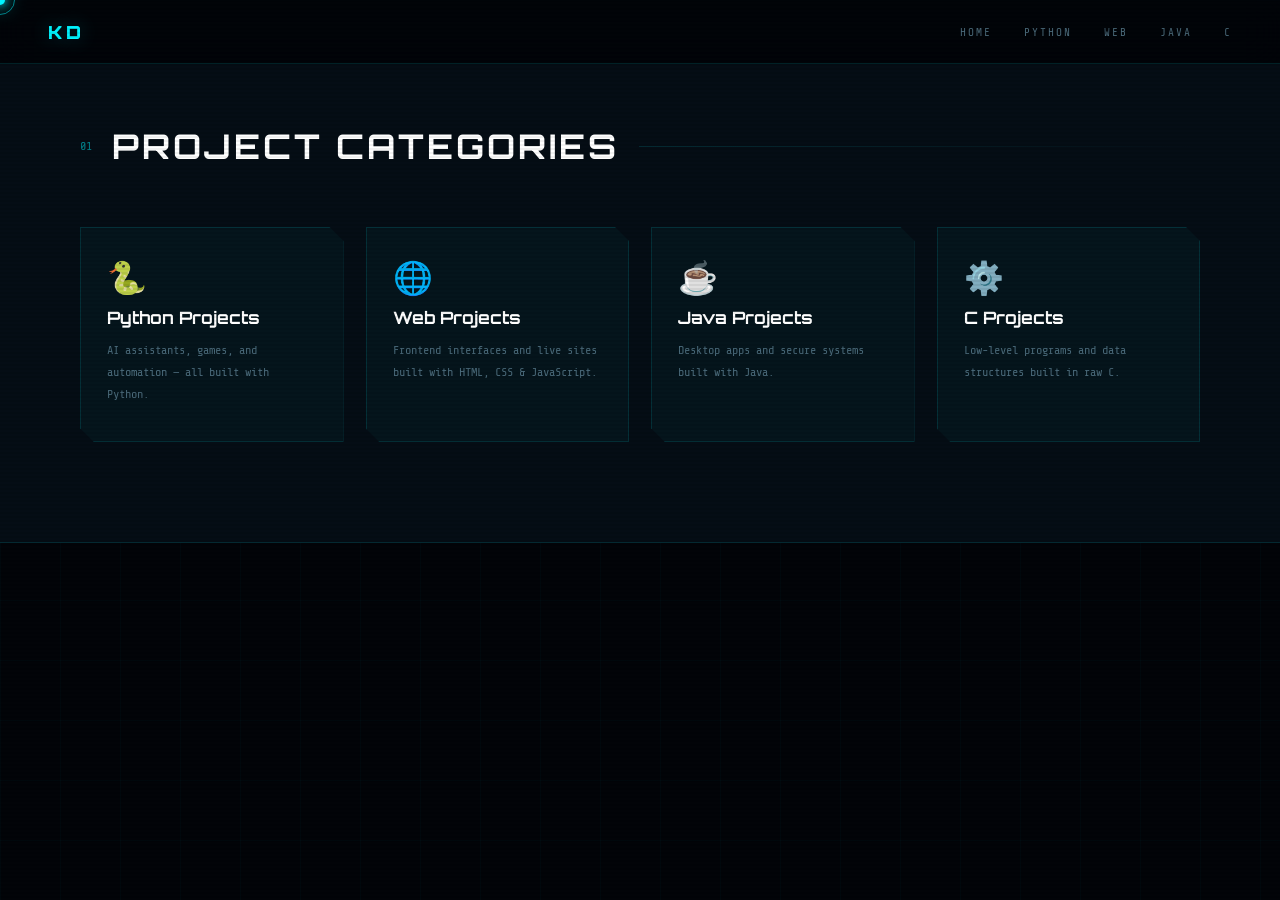
==== projects/index.html @ 9c4dc27d "Initial commit" ====
<!DOCTYPE html>
<html lang="en">
<head>
<meta charset="UTF-8">
<meta name="viewport" content="width=device-width, initial-scale=1.0">
<title>Kushal Dhoot | Project Categories</title>
<link href="https://fonts.googleapis.com/css2?family=Share+Tech+Mono&family=Orbitron:wght@400;700;900&family=Rajdhani:wght@300;400;600;700&display=swap" rel="stylesheet">
<link rel="stylesheet" href="../style.css">
</head>
<body>
<div class="cursor" id="cursor"></div>
<div class="cursor-ring" id="cr"></div>
<nav>
  <div class="nav-logo">KD</div>
  <ul class="nav-links">
    <li><a href="../index.html">Home</a></li>
    <li><a href="python.html">Python</a></li>
    <li><a href="web.html">Web</a></li>
    <li><a href="java.html">Java</a></li>
    <li><a href="c.html">C</a></li>
  </ul>
  <button class="nav-hamburger" id="nav-hamburger" aria-label="Open menu">
    <span></span><span></span><span></span>
  </button>
</nav>
<div class="mobile-menu" id="mobile-menu">
  <a href="../index.html">Home</a>
  <a href="python.html">Python</a>
  <a href="web.html">Web</a>
  <a href="java.html">Java</a>
  <a href="c.html">C</a>
</div>
<section id="project-categories">
  <div class="sec-header reveal">
    <span class="sec-num">01</span>
    <h2 class="sec-title">Project Categories</h2>
    <div class="sec-line"></div>
  </div>
  <div class="category-grid reveal">
    <a href="python.html" class="category-card">
      <span class="category-icon">🐍</span>
      <h3>Python Projects</h3>
      <p>AI assistants, games, and automation — all built with Python.</p>
    </a>
    <a href="web.html" class="category-card">
      <span class="category-icon">🌐</span>
      <h3>Web Projects</h3>
      <p>Frontend interfaces and live sites built with HTML, CSS & JavaScript.</p>
    </a>
    <a href="java.html" class="category-card">
      <span class="category-icon">☕</span>
      <h3>Java Projects</h3>
      <p>Desktop apps and secure systems built with Java.</p>
    </a>
    <a href="c.html" class="category-card">
      <span class="category-icon">⚙️</span>
      <h3>C Projects</h3>
      <p>Low-level programs and data structures built in raw C.</p>
    </a>
  </div>
</section>
<script src="script-categories.js"></script>
</body>
</html>
---- style.css ----
:root {
  --bg: #020408;
  --bg2: #050d15;
  --cyan: #00f5ff;
  --purple: #7b2fff;
  --pink: #ff2d78;
  --yellow: #ffe600;
  --green: #00ff88;
  --text: #c8e8f0;
  --dim: #4a6a7a;
  --card: rgba(0,245,255,0.03);
  --border: rgba(0,245,255,0.12);
  --glow: 0 0 20px rgba(0,245,255,0.3);
}
*,*::before,*::after{margin:0;padding:0;box-sizing:border-box}
html{scroll-behavior:smooth}
body{background:var(--bg);color:var(--text);font-family:'Rajdhani',sans-serif;overflow-x:hidden;cursor:none}
.cursor{width:10px;height:10px;background:var(--cyan);border-radius:50%;position:fixed;pointer-events:none;z-index:9999;transform:translate(-50%,-50%);box-shadow:0 0 10px var(--cyan),0 0 20px var(--cyan);transition:width .2s,height .2s}
.cursor-ring{width:30px;height:30px;border:1px solid rgba(0,245,255,0.5);border-radius:50%;position:fixed;pointer-events:none;z-index:9998;transform:translate(-50%,-50%);transition:width .2s,height .2s}
body::before{content:'';position:fixed;inset:0;background:repeating-linear-gradient(0deg,transparent,transparent 2px,rgba(0,0,0,0.06) 2px,rgba(0,0,0,0.06) 4px);pointer-events:none;z-index:1000}
body::after{content:'';position:fixed;inset:0;background-image:linear-gradient(rgba(0,245,255,0.025) 1px,transparent 1px),linear-gradient(90deg,rgba(0,245,255,0.025) 1px,transparent 1px);background-size:60px 60px;pointer-events:none;z-index:0}

/* NAV */
nav{position:fixed;top:0;left:0;right:0;z-index:500;background:rgba(2,4,8,0.92);backdrop-filter:blur(20px);border-bottom:1px solid var(--border);padding:0 48px;height:64px;display:flex;align-items:center;justify-content:space-between}
.nav-logo{font-family:'Orbitron',monospace;font-weight:900;font-size:18px;color:var(--cyan);text-shadow:var(--glow);letter-spacing:4px}
.nav-links{display:flex;gap:32px;list-style:none}
.nav-links a{font-family:'Share Tech Mono',monospace;font-size:11px;color:var(--dim);text-decoration:none;letter-spacing:2px;text-transform:uppercase;transition:color .3s;position:relative}
.nav-links a::after{content:'';position:absolute;bottom:-4px;left:0;width:0;height:1px;background:var(--cyan);transition:width .3s;box-shadow:var(--glow)}
.nav-links a:hover{color:var(--cyan)}
.nav-links a:hover::after{width:100%}

/* HAMBURGER */
.nav-hamburger{display:none;flex-direction:column;gap:5px;cursor:pointer;padding:8px;background:none;border:none;z-index:600}
.nav-hamburger span{display:block;width:22px;height:2px;background:var(--cyan);transition:transform .3s,opacity .3s}
.nav-hamburger.open span:nth-child(1){transform:translateY(7px) rotate(45deg)}
.nav-hamburger.open span:nth-child(2){opacity:0}
.nav-hamburger.open span:nth-child(3){transform:translateY(-7px) rotate(-45deg)}

/* MOBILE MENU OVERLAY */
.mobile-menu{display:none;position:fixed;inset:0;top:64px;background:rgba(2,4,8,0.97);backdrop-filter:blur(20px);z-index:490;flex-direction:column;align-items:center;justify-content:center;gap:32px}
.mobile-menu.open{display:flex}
.mobile-menu a{font-family:'Share Tech Mono',monospace;font-size:14px;color:var(--dim);text-decoration:none;letter-spacing:4px;text-transform:uppercase;transition:color .3s}
.mobile-menu a:hover{color:var(--cyan)}

/* HERO */
#hero{position:relative;min-height:100vh;display:flex;align-items:center;padding:0 80px;overflow:hidden}
.hero-orb{position:absolute;right:-80px;top:50%;transform:translateY(-50%);width:650px;height:650px;border-radius:50%;background:radial-gradient(circle,rgba(123,47,255,0.1) 0%,transparent 70%);pointer-events:none}
.hero-orb2{position:absolute;left:35%;top:15%;width:350px;height:350px;border-radius:50%;background:radial-gradient(circle,rgba(0,245,255,0.06) 0%,transparent 70%);pointer-events:none;animation:orb 5s ease-in-out infinite}
@keyframes orb{0%,100%{transform:scale(1);opacity:.5}50%{transform:scale(1.15);opacity:1}}
.hero-content{position:relative;z-index:2;max-width:680px}
.hero-tag{font-family:'Share Tech Mono',monospace;font-size:11px;color:var(--cyan);letter-spacing:4px;text-transform:uppercase;margin-bottom:24px;opacity:0;animation:fadeUp .8s .2s forwards}
.hero-tag span{color:var(--purple)}
.hero-name{font-family:'Orbitron',monospace;font-weight:900;font-size:clamp(44px,6.5vw,84px);line-height:1;color:#fff;margin-bottom:8px;opacity:0;animation:fadeUp .8s .4s forwards;position:relative}
.hero-name .accent{color:var(--cyan);text-shadow:var(--glow)}
.hero-name::before,.hero-name::after{content:attr(data-text);position:absolute;top:0;left:0;width:100%;font-family:'Orbitron',monospace;font-weight:900;font-size:clamp(44px,6.5vw,84px)}
.hero-name::before{color:var(--cyan);animation:g1 4s infinite;clip-path:polygon(0 0,100% 0,100% 38%,0 38%)}
.hero-name::after{color:var(--pink);animation:g2 4s infinite;clip-path:polygon(0 62%,100% 62%,100% 100%,0 100%)}
@keyframes g1{0%,88%,100%{transform:translate(0)}90%{transform:translate(-3px,1px)}93%{transform:translate(2px,-1px)}}
@keyframes g2{0%,88%,100%{transform:translate(0)}90%{transform:translate(3px,-1px)}93%{transform:translate(-2px,1px)}}
.typewriter-wrap{font-family:'Share Tech Mono',monospace;font-size:clamp(13px,1.8vw,20px);margin:22px 0 32px;min-height:28px;opacity:0;animation:fadeUp .8s .6s forwards}
.typewriter-wrap .prefix{color:var(--dim)}
#typewriter{color:var(--green)}
.blink{animation:blink 1s infinite}
@keyframes blink{0%,100%{opacity:1}50%{opacity:0}}
.hero-desc{font-size:17px;color:var(--text);line-height:1.85;margin-bottom:40px;max-width:500px;opacity:0;animation:fadeUp .8s .8s forwards;font-weight:300}
.hero-btns{display:flex;gap:16px;flex-wrap:wrap;opacity:0;animation:fadeUp .8s 1s forwards}
.btn-primary{padding:14px 34px;background:transparent;border:1px solid var(--cyan);color:var(--cyan);font-family:'Orbitron',monospace;font-size:11px;letter-spacing:3px;text-decoration:none;text-transform:uppercase;position:relative;overflow:hidden;transition:color .3s,box-shadow .3s;clip-path:polygon(8px 0,100% 0,calc(100% - 8px) 100%,0 100%)}
.btn-primary::before{content:'';position:absolute;inset:0;background:var(--cyan);transform:translateX(-100%);transition:transform .3s;z-index:-1}
.btn-primary:hover{color:var(--bg);box-shadow:var(--glow)}
.btn-primary:hover::before{transform:translateX(0)}
.btn-sec{padding:14px 34px;background:transparent;border:1px solid var(--purple);color:var(--purple);font-family:'Orbitron',monospace;font-size:11px;letter-spacing:3px;text-decoration:none;text-transform:uppercase;clip-path:polygon(8px 0,100% 0,calc(100% - 8px) 100%,0 100%);transition:background .3s,color .3s,box-shadow .3s}
.btn-sec:hover{background:var(--purple);color:#fff;box-shadow:0 0 20px rgba(123,47,255,.5)}
.hero-stats{position:absolute;right:80px;bottom:60px;display:flex;gap:40px;opacity:0;animation:fadeUp .8s 1.2s forwards}
.stat{text-align:center}
.stat-num{font-family:'Orbitron',monospace;font-size:30px;font-weight:900;color:var(--cyan);text-shadow:var(--glow);display:block}
.stat-label{font-family:'Share Tech Mono',monospace;font-size:10px;letter-spacing:2px;color:var(--dim);text-transform:uppercase}
.scroll-ind{position:absolute;bottom:28px;left:80px;display:flex;align-items:center;gap:12px;font-family:'Share Tech Mono',monospace;font-size:10px;color:var(--dim);letter-spacing:3px;text-transform:uppercase;opacity:0;animation:fadeUp .8s 1.4s forwards}
.scroll-line{width:40px;height:1px;background:var(--dim);overflow:hidden;position:relative}
.scroll-line::after{content:'';position:absolute;top:0;left:-100%;width:100%;height:100%;background:var(--cyan);animation:scrollLine 2s infinite}
@keyframes scrollLine{0%{left:-100%}100%{left:100%}}
@keyframes fadeUp{from{opacity:0;transform:translateY(28px)}to{opacity:1;transform:translateY(0)}}

/* SECTIONS */
section{position:relative;z-index:2;padding:100px 80px}
/* FIX: push content below fixed nav on non-hero pages */
section:first-of-type:not(#hero){padding-top:calc(64px + 60px)}
.sec-header{display:flex;align-items:center;gap:20px;margin-bottom:60px}
.sec-num{font-family:'Share Tech Mono',monospace;font-size:12px;color:var(--cyan);opacity:.5}
.sec-title{font-family:'Orbitron',monospace;font-weight:700;font-size:clamp(22px,3vw,34px);color:#fff;letter-spacing:3px;text-transform:uppercase}
.sec-line{flex:1;height:1px;background:linear-gradient(90deg,var(--border),transparent)}

/* ABOUT */
#about{background:var(--bg2);border-top:1px solid var(--border);border-bottom:1px solid var(--border)}
.about-grid{display:grid;grid-template-columns:1.1fr 1fr;gap:64px;align-items:center}
.about-text p{font-size:16px;line-height:1.9;color:var(--text);margin-bottom:18px;font-weight:300}
.about-text p strong{color:var(--cyan);font-weight:600}
.about-info{display:grid;grid-template-columns:1fr 1fr;gap:14px;margin-top:36px}
.info-item{background:var(--card);border:1px solid var(--border);padding:16px;clip-path:polygon(0 0,calc(100% - 8px) 0,100% 8px,100% 100%,8px 100%,0 calc(100% - 8px))}
.info-label{font-family:'Share Tech Mono',monospace;font-size:10px;color:var(--dim);letter-spacing:2px;text-transform:uppercase;margin-bottom:4px}
.info-val{font-size:14px;color:var(--cyan);font-weight:600;font-family:'Rajdhani',sans-serif}

/* SKILLS — BENTO */
.skills-bento{display:grid;grid-template-columns:repeat(4,1fr);grid-auto-rows:110px;gap:12px}
.skill-tile{position:relative;display:flex;flex-direction:column;align-items:center;justify-content:center;gap:10px;background:rgba(0,0,0,0.45);border-radius:4px;overflow:hidden;cursor:default;transition:transform .3s,box-shadow .3s}
.skill-tile::before{content:'';position:absolute;inset:0;border-radius:4px;padding:1.5px;background:var(--tile-grad);-webkit-mask:linear-gradient(#fff 0 0) content-box,linear-gradient(#fff 0 0);-webkit-mask-composite:xor;mask-composite:exclude;pointer-events:none}
.skill-tile:hover{transform:translateY(-5px) scale(1.03);box-shadow:0 0 28px var(--tile-glow)}
/* span variants */
.skill-tile.wide{grid-column:span 2}
.skill-tile.tall{grid-row:span 2}
/* per-tile accent colours via CSS vars */
.skill-tile:nth-child(1){--tile-grad:linear-gradient(135deg,#00f5ff,#7b2fff);--tile-glow:rgba(0,245,255,.25)}
.skill-tile:nth-child(2){--tile-grad:linear-gradient(135deg,#7b2fff,#ff2d78);--tile-glow:rgba(123,47,255,.25)}
.skill-tile:nth-child(3){--tile-grad:linear-gradient(135deg,#ff2d78,#ffe600);--tile-glow:rgba(255,45,120,.25)}
.skill-tile:nth-child(4){--tile-grad:linear-gradient(135deg,#ffe600,#00ff88);--tile-glow:rgba(255,230,0,.25)}
.skill-tile:nth-child(5){--tile-grad:linear-gradient(135deg,#00ff88,#00f5ff);--tile-glow:rgba(0,255,136,.25)}
.skill-tile:nth-child(6){--tile-grad:linear-gradient(135deg,#00f5ff,#ff2d78);--tile-glow:rgba(0,245,255,.25)}
.skill-tile:nth-child(7){--tile-grad:linear-gradient(135deg,#7b2fff,#00ff88);--tile-glow:rgba(123,47,255,.25)}
.skill-tile:nth-child(8){--tile-grad:linear-gradient(135deg,#ff2d78,#7b2fff);--tile-glow:rgba(255,45,120,.25)}
.skill-tile:nth-child(9){--tile-grad:linear-gradient(135deg,#ffe600,#ff2d78);--tile-glow:rgba(255,230,0,.25)}
.skill-tile:nth-child(10){--tile-grad:linear-gradient(135deg,#00f5ff,#00ff88);--tile-glow:rgba(0,245,255,.25)}
.skill-tile:nth-child(11){--tile-grad:linear-gradient(135deg,#7b2fff,#ffe600);--tile-glow:rgba(123,47,255,.25)}
.skill-tile:nth-child(12){--tile-grad:linear-gradient(135deg,#00ff88,#ff2d78);--tile-glow:rgba(0,255,136,.25)}
.skill-tile:nth-child(13){--tile-grad:linear-gradient(135deg,#ff2d78,#00f5ff);--tile-glow:rgba(255,45,120,.25)}
.skill-tile:nth-child(14){--tile-grad:linear-gradient(135deg,#ffe600,#7b2fff);--tile-glow:rgba(255,230,0,.25)}
.skill-icon{font-size:30px;line-height:1;position:relative;z-index:1}
.skill-name{font-family:'Share Tech Mono',monospace;font-size:11px;color:#fff;letter-spacing:1.5px;text-transform:uppercase;text-align:center;line-height:1.4;position:relative;z-index:1}
@media(max-width:900px){.skills-bento{grid-template-columns:repeat(2,1fr)}.skill-tile.wide{grid-column:span 2}}

/* PROJECT CATEGORIES */
#project-categories{background:var(--bg2);border-top:1px solid var(--border);border-bottom:1px solid var(--border)}
.category-grid{display:grid;grid-template-columns:repeat(auto-fit,minmax(220px,1fr));gap:22px}
.category-card{padding:36px 26px;background:var(--card);border:1px solid var(--border);display:flex;flex-direction:column;gap:12px;text-decoration:none;transition:border-color .3s,box-shadow .3s,transform .3s;clip-path:polygon(0 0,calc(100% - 14px) 0,100% 14px,100% 100%,14px 100%,0 calc(100% - 14px))}
.category-card:hover{border-color:rgba(0,245,255,.4);box-shadow:0 0 36px rgba(0,245,255,.1);transform:translateY(-7px)}
.category-icon{font-size:32px;line-height:1}
.category-tag{font-family:'Share Tech Mono',monospace;font-size:10px;color:var(--cyan);letter-spacing:2px;text-transform:uppercase}
.category-card h3{font-family:'Orbitron',monospace;font-size:17px;line-height:1.2;color:#fff;margin:0}
.category-card p{font-family:'Share Tech Mono',monospace;font-size:12px;line-height:1.8;color:var(--dim);margin:0}

/* PROJECTS */
#projects{background:var(--bg2);border-top:1px solid var(--border);border-bottom:1px solid var(--border)}
.projects-grid{display:grid;grid-template-columns:repeat(auto-fill,minmax(340px,1fr));gap:22px}
/* FIX: solo cards (not in a grid) get a nice max-width */
#projects > .project-card{max-width:720px}
.project-card{background:var(--card);border:1px solid var(--border);position:relative;overflow:hidden;transition:border-color .3s,box-shadow .3s,transform .3s;clip-path:polygon(0 0,calc(100% - 16px) 0,100% 16px,100% 100%,16px 100%,0 calc(100% - 16px))}
.project-card::before{content:'';position:absolute;top:0;left:0;width:100%;height:2px;background:linear-gradient(90deg,var(--cyan),var(--purple));transform:scaleX(0);transform-origin:left;transition:transform .4s}
.project-card:hover{border-color:rgba(0,245,255,.3);box-shadow:0 0 40px rgba(0,245,255,.08);transform:translateY(-6px)}
.project-card:hover::before{transform:scaleX(1)}
.project-img{width:100%;height:200px;object-fit:cover;display:block;filter:saturate(.8) brightness(.85);transition:filter .3s;border-bottom:1px solid var(--border)}
.project-card:hover .project-img{filter:saturate(1) brightness(1)}
.proj-placeholder{width:100%;height:200px;display:flex;align-items:center;justify-content:center;font-size:64px;border-bottom:1px solid var(--border)}
.project-body{padding:24px}
.project-tags{display:flex;gap:8px;flex-wrap:wrap;margin-bottom:12px}
.tag{font-family:'Share Tech Mono',monospace;font-size:10px;padding:3px 10px;border:1px solid;letter-spacing:1px;text-transform:uppercase}
.tag-py{color:var(--yellow);border-color:rgba(255,230,0,.3);background:rgba(255,230,0,.05)}
.tag-java{color:#f89820;border-color:rgba(248,152,32,.3);background:rgba(248,152,32,.05)}
.tag-ai{color:var(--green);border-color:rgba(0,255,136,.3);background:rgba(0,255,136,.05)}
.tag-web{color:#e34c26;border-color:rgba(227,76,38,.3);background:rgba(227,76,38,.05)}
.tag-c{color:var(--purple);border-color:rgba(123,47,255,.3);background:rgba(123,47,255,.05)}
.tag-cx{color:var(--cyan);border-color:rgba(0,245,255,.3);background:rgba(0,245,255,.05)}
.tag-gem{color:var(--pink);border-color:rgba(255,45,120,.3);background:rgba(255,45,120,.05)}
.project-title{font-family:'Orbitron',monospace;font-size:15px;font-weight:700;color:#fff;margin-bottom:10px;letter-spacing:1px}
.project-desc{font-size:14px;line-height:1.75;color:var(--text);margin-bottom:20px;font-weight:300}
.project-links{display:flex;gap:10px;flex-wrap:wrap}
.proj-link{font-family:'Share Tech Mono',monospace;font-size:10px;letter-spacing:2px;text-transform:uppercase;color:var(--cyan);text-decoration:none;display:flex;align-items:center;gap:5px;padding:8px 14px;border:1px solid rgba(0,245,255,.2);transition:border-color .3s,background .3s,box-shadow .3s;clip-path:polygon(4px 0,100% 0,calc(100% - 4px) 100%,0 100%)}
.proj-link:hover{border-color:var(--cyan);background:rgba(0,245,255,.07);box-shadow:var(--glow)}
.proj-link.v{color:var(--purple);border-color:rgba(123,47,255,.2)}
.proj-link.v:hover{border-color:var(--purple);background:rgba(123,47,255,.07);box-shadow:0 0 20px rgba(123,47,255,.3)}
.proj-link.g{color:var(--green);border-color:rgba(0,255,136,.2)}
.proj-link.g:hover{border-color:var(--green);background:rgba(0,255,136,.07);box-shadow:0 0 20px rgba(0,255,136,.3)}

/* FEATURED */
.featured-card{background:var(--card);border:1px solid var(--border);display:grid;grid-template-columns:1fr 1fr;overflow:hidden;position:relative;clip-path:polygon(0 0,calc(100% - 20px) 0,100% 20px,100% 100%,20px 100%,0 calc(100% - 20px));margin-bottom:40px}
.featured-card::before{content:'';position:absolute;top:0;left:0;right:0;height:2px;background:linear-gradient(90deg,var(--cyan),var(--purple),var(--pink),var(--cyan));background-size:200% 100%;animation:shimmer 3s linear infinite}
@keyframes shimmer{0%{background-position:200% 0}100%{background-position:-200% 0}}
.feat-img-wrap{position:relative;overflow:hidden;min-height:320px}
.feat-img-wrap img{width:100%;height:100%;object-fit:cover;filter:saturate(.7) brightness(.7);transition:filter .4s}
.featured-card:hover .feat-img-wrap img{filter:saturate(.9) brightness(.85)}
.feat-overlay{position:absolute;inset:0;background:linear-gradient(90deg,transparent 50%,rgba(5,13,21,.97))}
.feat-body{padding:44px;display:flex;flex-direction:column;justify-content:center}
.feat-badge{font-family:'Share Tech Mono',monospace;font-size:10px;color:var(--green);letter-spacing:3px;text-transform:uppercase;margin-bottom:16px;display:flex;align-items:center;gap:8px}
.badge-dot{width:6px;height:6px;border-radius:50%;background:var(--green);animation:pdot 1.5s infinite;box-shadow:0 0 8px var(--green)}
@keyframes pdot{0%,100%{opacity:1;transform:scale(1)}50%{opacity:.5;transform:scale(.7)}}
.feat-title{font-family:'Orbitron',monospace;font-size:30px;font-weight:900;color:#fff;margin-bottom:14px;letter-spacing:2px;text-shadow:0 0 30px rgba(0,245,255,.3)}
.feat-desc{font-size:14px;line-height:1.8;color:var(--text);margin-bottom:22px;font-weight:300}
.feat-features{display:grid;grid-template-columns:1fr 1fr;gap:6px;margin-bottom:28px}
.feat-item{font-family:'Share Tech Mono',monospace;font-size:10px;color:var(--dim);letter-spacing:1px;display:flex;align-items:center;gap:6px}
.feat-item::before{content:'▸';color:var(--cyan);font-size:10px}

/* CONTACT */
#contact{background:var(--bg2);border-top:1px solid var(--border)}
.contact-wrap{display:grid;grid-template-columns:1fr 1fr;gap:80px;align-items:start}
.contact-left h3{font-family:'Orbitron',monospace;font-size:28px;color:#fff;margin-bottom:16px;letter-spacing:2px;line-height:1.2}
.contact-left h3 span{color:var(--cyan)}
.contact-left p{font-size:15px;color:var(--text);line-height:1.8;margin-bottom:36px;font-weight:300}
.contact-items{display:flex;flex-direction:column;gap:14px}
.contact-item{display:flex;align-items:center;gap:16px;padding:18px 20px;background:var(--card);border:1px solid var(--border);text-decoration:none;transition:border-color .3s,box-shadow .3s,transform .3s;clip-path:polygon(0 0,calc(100% - 10px) 0,100% 10px,100% 100%,0 100%)}
.contact-item:hover{border-color:var(--cyan);box-shadow:var(--glow);transform:translateX(8px)}
.contact-icon{width:42px;height:42px;border:1px solid var(--border);display:flex;align-items:center;justify-content:center;font-size:18px;flex-shrink:0;background:rgba(0,245,255,.03)}
.ci-label{font-family:'Share Tech Mono',monospace;font-size:10px;color:var(--dim);letter-spacing:2px;text-transform:uppercase;margin-bottom:2px}
.ci-val{font-size:14px;color:var(--text);font-weight:600}
.socials-grid{display:grid;grid-template-columns:1fr 1fr;gap:14px;margin-top:40px}
.social-card{padding:28px;background:var(--card);border:1px solid var(--border);text-decoration:none;text-align:center;transition:border-color .3s,box-shadow .3s,transform .3s;clip-path:polygon(0 0,calc(100% - 10px) 0,100% 10px,100% 100%,10px 100%,0 calc(100% - 10px))}
.social-card:hover{transform:translateY(-5px)}
.social-card.gh:hover{border-color:#eee;box-shadow:0 0 20px rgba(238,238,238,.1)}
.social-card.li:hover{border-color:#0077b5;box-shadow:0 0 20px rgba(0,119,181,.3)}
.social-card.yt:hover{border-color:red;box-shadow:0 0 20px rgba(255,0,0,.3)}
.social-card.em:hover{border-color:var(--cyan);box-shadow:var(--glow)}
.social-card.em{grid-column:1/-1}
.s-icon{font-size:30px;margin-bottom:8px;display:block}
.s-label{font-family:'Orbitron',monospace;font-size:10px;letter-spacing:2px;text-transform:uppercase;color:var(--text)}

/* FOOTER */
footer{position:relative;z-index:2;border-top:1px solid var(--border);padding:28px 80px;display:flex;align-items:center;justify-content:space-between;background:var(--bg)}
.footer-logo{font-family:'Orbitron',monospace;font-size:14px;color:var(--cyan);text-shadow:var(--glow);letter-spacing:3px}
.footer-copy{font-family:'Share Tech Mono',monospace;font-size:10px;color:var(--dim);letter-spacing:2px}

/* CORNER DECO */
.cd{position:absolute;width:18px;height:18px;border-color:var(--cyan);border-style:solid;opacity:.35}
.cd-tl{top:14px;left:14px;border-width:2px 0 0 2px}
.cd-tr{top:14px;right:14px;border-width:2px 2px 0 0}
.cd-bl{bottom:14px;left:14px;border-width:0 0 2px 2px}
.cd-br{bottom:14px;right:14px;border-width:0 2px 2px 0}

/* REVEAL */
.reveal{opacity:0;transform:translateY(36px);transition:opacity .7s ease,transform .7s ease}
.reveal.visible{opacity:1;transform:translateY(0)}

@media(max-width:900px){
  nav{padding:0 20px}
  .nav-links{display:none}
  .nav-hamburger{display:flex}
  section{padding:60px 20px}
  section:first-of-type:not(#hero){padding-top:calc(64px + 40px)}
  #hero{padding:0 20px}
  .hero-stats{right:20px;bottom:40px;gap:20px}
  .about-grid,.featured-card,.contact-wrap{grid-template-columns:1fr}
  .feat-img-wrap{min-height:200px}
  footer{padding:20px;flex-direction:column;gap:8px;text-align:center}
  .scroll-ind{left:20px}
  #projects > .project-card{max-width:100%}
}
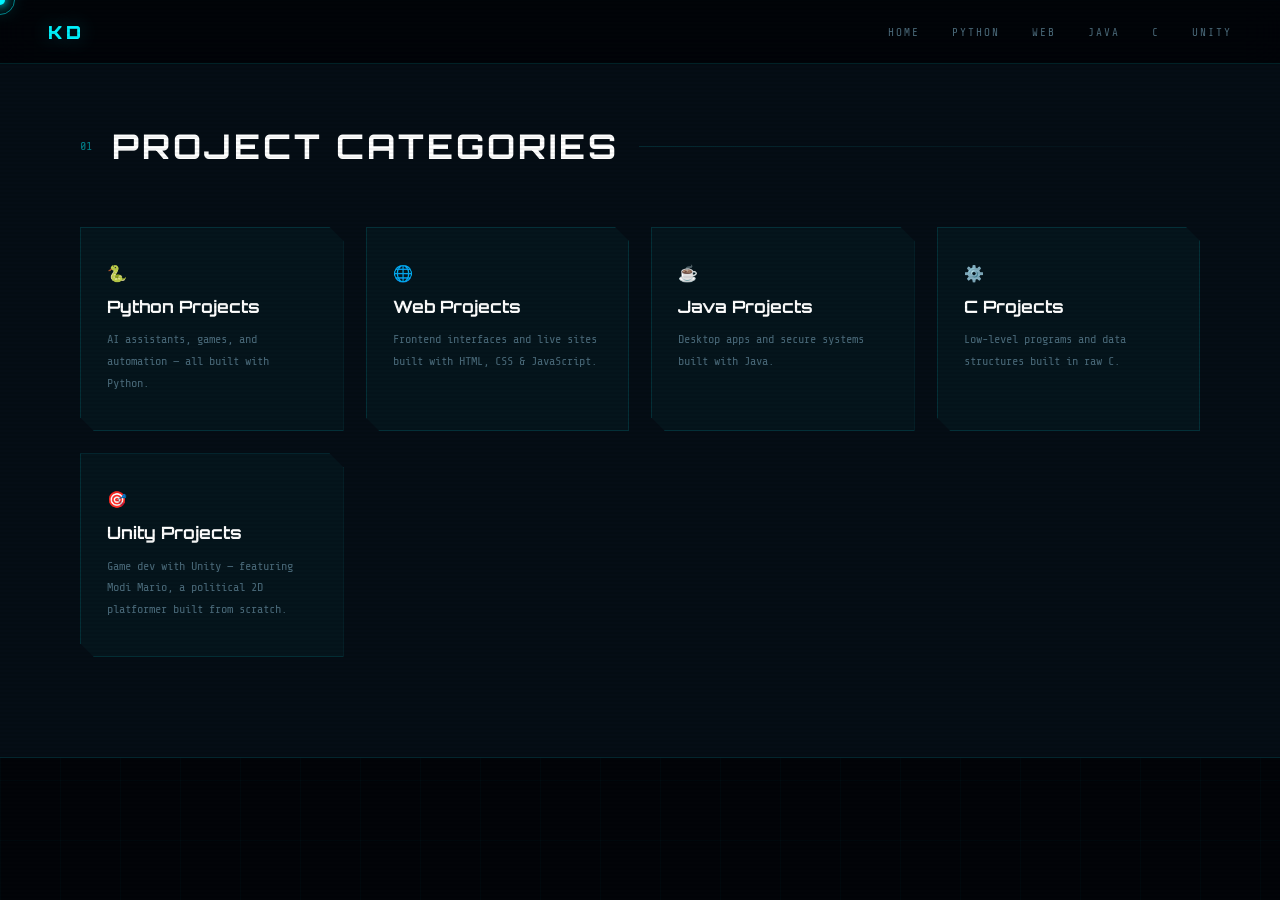
==== commit dc9dd93c: "updated portfolio" ====
--- a/projects/index.html
+++ b/projects/index.html
@@ -18,6 +18,7 @@
     <li><a href="web.html">Web</a></li>
     <li><a href="java.html">Java</a></li>
     <li><a href="c.html">C</a></li>
+    <li><a href="unity.html">Unity</a></li>
   </ul>
   <button class="nav-hamburger" id="nav-hamburger" aria-label="Open menu">
     <span></span><span></span><span></span>
@@ -29,6 +30,7 @@
   <a href="web.html">Web</a>
   <a href="java.html">Java</a>
   <a href="c.html">C</a>
+  <a href="unity.html">Unity</a>
 </div>
 <section id="project-categories">
   <div class="sec-header reveal">
@@ -57,8 +59,13 @@
       <h3>C Projects</h3>
       <p>Low-level programs and data structures built in raw C.</p>
     </a>
+    <a href="unity.html" class="category-card">
+      <span class="category-icon">🎯</span>
+      <h3>Unity Projects</h3>
+      <p>Game dev with Unity — featuring Modi Mario, a political 2D platformer built from scratch.</p>
+    </a>
   </div>
 </section>
 <script src="script-categories.js"></script>
 </body>
-</html>+</html>
--- a/style.css
+++ b/style.css
@@ -82,7 +82,6 @@
 
 /* SECTIONS */
 section{position:relative;z-index:2;padding:100px 80px}
-/* FIX: push content below fixed nav on non-hero pages */
 section:first-of-type:not(#hero){padding-top:calc(64px + 60px)}
 .sec-header{display:flex;align-items:center;gap:20px;margin-bottom:60px}
 .sec-num{font-family:'Share Tech Mono',monospace;font-size:12px;color:var(--cyan);opacity:.5}
@@ -100,38 +99,111 @@
 .info-val{font-size:14px;color:var(--cyan);font-weight:600;font-family:'Rajdhani',sans-serif}
 
 /* SKILLS — BENTO */
-.skills-bento{display:grid;grid-template-columns:repeat(4,1fr);grid-auto-rows:110px;gap:12px}
-.skill-tile{position:relative;display:flex;flex-direction:column;align-items:center;justify-content:center;gap:10px;background:rgba(0,0,0,0.45);border-radius:4px;overflow:hidden;cursor:default;transition:transform .3s,box-shadow .3s}
-.skill-tile::before{content:'';position:absolute;inset:0;border-radius:4px;padding:1.5px;background:var(--tile-grad);-webkit-mask:linear-gradient(#fff 0 0) content-box,linear-gradient(#fff 0 0);-webkit-mask-composite:xor;mask-composite:exclude;pointer-events:none}
-.skill-tile:hover{transform:translateY(-5px) scale(1.03);box-shadow:0 0 28px var(--tile-glow)}
-/* span variants */
+.skills-bento{display:grid;grid-template-columns:repeat(4,1fr);grid-auto-rows:120px;gap:12px}
+
+.skill-tile{
+  position:relative;
+  display:flex;
+  align-items:center;
+  justify-content:center;
+  background:rgba(0,0,0,0.5);
+  border-radius:4px;
+  overflow:hidden;
+  cursor:default;
+  transition:transform .3s,box-shadow .3s;
+}
+
+/* gradient border */
+.skill-tile::before{
+  content:'';
+  position:absolute;
+  inset:0;
+  border-radius:4px;
+  padding:1.5px;
+  background:var(--tile-grad);
+  -webkit-mask:linear-gradient(#fff 0 0) content-box,linear-gradient(#fff 0 0);
+  -webkit-mask-composite:xor;
+  mask-composite:exclude;
+  pointer-events:none;
+  transition:opacity .3s;
+}
+
+/* subtle background tint that matches tile colour */
+.skill-tile::after{
+  content:'';
+  position:absolute;
+  inset:0;
+  background:var(--tile-grad);
+  opacity:0.04;
+  transition:opacity .3s;
+  pointer-events:none;
+}
+
+.skill-tile:hover{
+  transform:translateY(-6px) scale(1.04);
+  box-shadow:0 0 32px var(--tile-glow);
+}
+.skill-tile:hover::after{ opacity:0.10; }
+
 .skill-tile.wide{grid-column:span 2}
-.skill-tile.tall{grid-row:span 2}
-/* per-tile accent colours via CSS vars */
-.skill-tile:nth-child(1){--tile-grad:linear-gradient(135deg,#00f5ff,#7b2fff);--tile-glow:rgba(0,245,255,.25)}
-.skill-tile:nth-child(2){--tile-grad:linear-gradient(135deg,#7b2fff,#ff2d78);--tile-glow:rgba(123,47,255,.25)}
-.skill-tile:nth-child(3){--tile-grad:linear-gradient(135deg,#ff2d78,#ffe600);--tile-glow:rgba(255,45,120,.25)}
-.skill-tile:nth-child(4){--tile-grad:linear-gradient(135deg,#ffe600,#00ff88);--tile-glow:rgba(255,230,0,.25)}
-.skill-tile:nth-child(5){--tile-grad:linear-gradient(135deg,#00ff88,#00f5ff);--tile-glow:rgba(0,255,136,.25)}
-.skill-tile:nth-child(6){--tile-grad:linear-gradient(135deg,#00f5ff,#ff2d78);--tile-glow:rgba(0,245,255,.25)}
-.skill-tile:nth-child(7){--tile-grad:linear-gradient(135deg,#7b2fff,#00ff88);--tile-glow:rgba(123,47,255,.25)}
-.skill-tile:nth-child(8){--tile-grad:linear-gradient(135deg,#ff2d78,#7b2fff);--tile-glow:rgba(255,45,120,.25)}
-.skill-tile:nth-child(9){--tile-grad:linear-gradient(135deg,#ffe600,#ff2d78);--tile-glow:rgba(255,230,0,.25)}
-.skill-tile:nth-child(10){--tile-grad:linear-gradient(135deg,#00f5ff,#00ff88);--tile-glow:rgba(0,245,255,.25)}
-.skill-tile:nth-child(11){--tile-grad:linear-gradient(135deg,#7b2fff,#ffe600);--tile-glow:rgba(123,47,255,.25)}
-.skill-tile:nth-child(12){--tile-grad:linear-gradient(135deg,#00ff88,#ff2d78);--tile-glow:rgba(0,255,136,.25)}
-.skill-tile:nth-child(13){--tile-grad:linear-gradient(135deg,#ff2d78,#00f5ff);--tile-glow:rgba(255,45,120,.25)}
-.skill-tile:nth-child(14){--tile-grad:linear-gradient(135deg,#ffe600,#7b2fff);--tile-glow:rgba(255,230,0,.25)}
-.skill-icon{font-size:30px;line-height:1;position:relative;z-index:1}
-.skill-name{font-family:'Share Tech Mono',monospace;font-size:11px;color:#fff;letter-spacing:1.5px;text-transform:uppercase;text-align:center;line-height:1.4;position:relative;z-index:1}
-@media(max-width:900px){.skills-bento{grid-template-columns:repeat(2,1fr)}.skill-tile.wide{grid-column:span 2}}
+
+/* THE TEXT — big, bold, glowing */
+.skill-name{
+  position:relative;
+  z-index:2;
+  font-family:'Orbitron',monospace;
+  font-weight:700;
+  font-size:clamp(14px, 1.6vw, 20px);
+  letter-spacing:2px;
+  text-transform:uppercase;
+  text-align:center;
+  line-height:1.25;
+  color:#fff;
+  /* soft white glow always on */
+  text-shadow: 0 0 12px rgba(255,255,255,0.25);
+  transition: text-shadow .3s, color .3s;
+  padding: 0 12px;
+}
+
+/* on hover — text lights up in the tile's own colour */
+.skill-tile:hover .skill-name{
+  color:#fff;
+  text-shadow:
+    0 0 8px #fff,
+    0 0 20px var(--tile-color),
+    0 0 40px var(--tile-color);
+}
+
+/* per-tile colours */
+.skill-tile:nth-child(1){--tile-grad:linear-gradient(135deg,#00f5ff,#7b2fff);--tile-glow:rgba(0,245,255,.3);--tile-color:#00f5ff}
+.skill-tile:nth-child(2){--tile-grad:linear-gradient(135deg,#7b2fff,#ff2d78);--tile-glow:rgba(123,47,255,.3);--tile-color:#7b2fff}
+.skill-tile:nth-child(3){--tile-grad:linear-gradient(135deg,#ff2d78,#ffe600);--tile-glow:rgba(255,45,120,.3);--tile-color:#ff2d78}
+.skill-tile:nth-child(4){--tile-grad:linear-gradient(135deg,#ffe600,#00ff88);--tile-glow:rgba(255,230,0,.3);--tile-color:#ffe600}
+.skill-tile:nth-child(5){--tile-grad:linear-gradient(135deg,#00ff88,#00f5ff);--tile-glow:rgba(0,255,136,.3);--tile-color:#00ff88}
+.skill-tile:nth-child(6){--tile-grad:linear-gradient(135deg,#00f5ff,#ff2d78);--tile-glow:rgba(0,245,255,.3);--tile-color:#00f5ff}
+.skill-tile:nth-child(7){--tile-grad:linear-gradient(135deg,#7b2fff,#00ff88);--tile-glow:rgba(123,47,255,.3);--tile-color:#7b2fff}
+.skill-tile:nth-child(8){--tile-grad:linear-gradient(135deg,#ff2d78,#7b2fff);--tile-glow:rgba(255,45,120,.3);--tile-color:#ff2d78}
+.skill-tile:nth-child(9){--tile-grad:linear-gradient(135deg,#ffe600,#ff2d78);--tile-glow:rgba(255,230,0,.3);--tile-color:#ffe600}
+.skill-tile:nth-child(10){--tile-grad:linear-gradient(135deg,#00f5ff,#00ff88);--tile-glow:rgba(0,245,255,.3);--tile-color:#00f5ff}
+.skill-tile:nth-child(11){--tile-grad:linear-gradient(135deg,#7b2fff,#ffe600);--tile-glow:rgba(123,47,255,.3);--tile-color:#7b2fff}
+.skill-tile:nth-child(12){--tile-grad:linear-gradient(135deg,#00ff88,#ff2d78);--tile-glow:rgba(0,255,136,.3);--tile-color:#00ff88}
+.skill-tile:nth-child(13){--tile-grad:linear-gradient(135deg,#ff2d78,#00f5ff);--tile-glow:rgba(255,45,120,.3);--tile-color:#ff2d78}
+.skill-tile:nth-child(14){--tile-grad:linear-gradient(135deg,#ffe600,#7b2fff);--tile-glow:rgba(255,230,0,.3);--tile-color:#ffe600}
+.skill-tile:nth-child(15){--tile-grad:linear-gradient(135deg,#00f5ff,#ffe600);--tile-glow:rgba(0,245,255,.3);--tile-color:#00f5ff}
+.skill-tile:nth-child(16){--tile-grad:linear-gradient(135deg,#7b2fff,#ff2d78);--tile-glow:rgba(123,47,255,.3);--tile-color:#7b2fff}
+.skill-tile:nth-child(17){--tile-grad:linear-gradient(135deg,#00ff88,#00f5ff);--tile-glow:rgba(0,255,136,.3);--tile-color:#00ff88}
+
+@media(max-width:900px){
+  .skills-bento{grid-template-columns:repeat(2,1fr)}
+  .skill-tile.wide{grid-column:span 2}
+  .skill-name{font-size:13px}
+}
 
 /* PROJECT CATEGORIES */
 #project-categories{background:var(--bg2);border-top:1px solid var(--border);border-bottom:1px solid var(--border)}
 .category-grid{display:grid;grid-template-columns:repeat(auto-fit,minmax(220px,1fr));gap:22px}
 .category-card{padding:36px 26px;background:var(--card);border:1px solid var(--border);display:flex;flex-direction:column;gap:12px;text-decoration:none;transition:border-color .3s,box-shadow .3s,transform .3s;clip-path:polygon(0 0,calc(100% - 14px) 0,100% 14px,100% 100%,14px 100%,0 calc(100% - 14px))}
 .category-card:hover{border-color:rgba(0,245,255,.4);box-shadow:0 0 36px rgba(0,245,255,.1);transform:translateY(-7px)}
-.category-icon{font-size:32px;line-height:1}
 .category-tag{font-family:'Share Tech Mono',monospace;font-size:10px;color:var(--cyan);letter-spacing:2px;text-transform:uppercase}
 .category-card h3{font-family:'Orbitron',monospace;font-size:17px;line-height:1.2;color:#fff;margin:0}
 .category-card p{font-family:'Share Tech Mono',monospace;font-size:12px;line-height:1.8;color:var(--dim);margin:0}
@@ -139,7 +211,6 @@
 /* PROJECTS */
 #projects{background:var(--bg2);border-top:1px solid var(--border);border-bottom:1px solid var(--border)}
 .projects-grid{display:grid;grid-template-columns:repeat(auto-fill,minmax(340px,1fr));gap:22px}
-/* FIX: solo cards (not in a grid) get a nice max-width */
 #projects > .project-card{max-width:720px}
 .project-card{background:var(--card);border:1px solid var(--border);position:relative;overflow:hidden;transition:border-color .3s,box-shadow .3s,transform .3s;clip-path:polygon(0 0,calc(100% - 16px) 0,100% 16px,100% 100%,16px 100%,0 calc(100% - 16px))}
 .project-card::before{content:'';position:absolute;top:0;left:0;width:100%;height:2px;background:linear-gradient(90deg,var(--cyan),var(--purple));transform:scaleX(0);transform-origin:left;transition:transform .4s}
@@ -159,7 +230,8 @@
 .tag-cx{color:var(--cyan);border-color:rgba(0,245,255,.3);background:rgba(0,245,255,.05)}
 .tag-gem{color:var(--pink);border-color:rgba(255,45,120,.3);background:rgba(255,45,120,.05)}
 .project-title{font-family:'Orbitron',monospace;font-size:15px;font-weight:700;color:#fff;margin-bottom:10px;letter-spacing:1px}
-.project-desc{font-size:14px;line-height:1.75;color:var(--text);margin-bottom:20px;font-weight:300}
+.project-desc{font-size:14px;line-height:1.75;color:var(--text);margin-bottom:16px;font-weight:300}
+.project-dev{font-family:'Share Tech Mono',monospace;font-size:10px;color:var(--dim);letter-spacing:1px;margin-bottom:20px;line-height:1.6}
 .project-links{display:flex;gap:10px;flex-wrap:wrap}
 .proj-link{font-family:'Share Tech Mono',monospace;font-size:10px;letter-spacing:2px;text-transform:uppercase;color:var(--cyan);text-decoration:none;display:flex;align-items:center;gap:5px;padding:8px 14px;border:1px solid rgba(0,245,255,.2);transition:border-color .3s,background .3s,box-shadow .3s;clip-path:polygon(4px 0,100% 0,calc(100% - 4px) 100%,0 100%)}
 .proj-link:hover{border-color:var(--cyan);background:rgba(0,245,255,.07);box-shadow:var(--glow)}
@@ -195,19 +267,19 @@
 .contact-items{display:flex;flex-direction:column;gap:14px}
 .contact-item{display:flex;align-items:center;gap:16px;padding:18px 20px;background:var(--card);border:1px solid var(--border);text-decoration:none;transition:border-color .3s,box-shadow .3s,transform .3s;clip-path:polygon(0 0,calc(100% - 10px) 0,100% 10px,100% 100%,0 100%)}
 .contact-item:hover{border-color:var(--cyan);box-shadow:var(--glow);transform:translateX(8px)}
-.contact-icon{width:42px;height:42px;border:1px solid var(--border);display:flex;align-items:center;justify-content:center;font-size:18px;flex-shrink:0;background:rgba(0,245,255,.03)}
+.contact-icon{width:42px;height:42px;border:1px solid var(--border);display:flex;align-items:center;justify-content:center;font-size:13px;font-family:'Orbitron',monospace;font-weight:700;color:var(--cyan);letter-spacing:1px;flex-shrink:0;background:rgba(0,245,255,.03)}
 .ci-label{font-family:'Share Tech Mono',monospace;font-size:10px;color:var(--dim);letter-spacing:2px;text-transform:uppercase;margin-bottom:2px}
 .ci-val{font-size:14px;color:var(--text);font-weight:600}
 .socials-grid{display:grid;grid-template-columns:1fr 1fr;gap:14px;margin-top:40px}
-.social-card{padding:28px;background:var(--card);border:1px solid var(--border);text-decoration:none;text-align:center;transition:border-color .3s,box-shadow .3s,transform .3s;clip-path:polygon(0 0,calc(100% - 10px) 0,100% 10px,100% 100%,10px 100%,0 calc(100% - 10px))}
+.social-card{padding:28px;background:var(--card);border:1px solid var(--border);text-decoration:none;text-align:center;transition:border-color .3s,box-shadow .3s,transform .3s;clip-path:polygon(0 0,calc(100% - 10px) 0,100% 10px,100% 100%,10px 100%,0 calc(100% - 10px));display:flex;flex-direction:column;align-items:center;justify-content:center;gap:10px}
 .social-card:hover{transform:translateY(-5px)}
 .social-card.gh:hover{border-color:#eee;box-shadow:0 0 20px rgba(238,238,238,.1)}
 .social-card.li:hover{border-color:#0077b5;box-shadow:0 0 20px rgba(0,119,181,.3)}
 .social-card.yt:hover{border-color:red;box-shadow:0 0 20px rgba(255,0,0,.3)}
 .social-card.em:hover{border-color:var(--cyan);box-shadow:var(--glow)}
 .social-card.em{grid-column:1/-1}
-.s-icon{font-size:30px;margin-bottom:8px;display:block}
-.s-label{font-family:'Orbitron',monospace;font-size:10px;letter-spacing:2px;text-transform:uppercase;color:var(--text)}
+.s-icon-text{font-family:'Orbitron',monospace;font-size:22px;font-weight:900;color:var(--cyan);display:block;letter-spacing:3px;text-shadow:var(--glow)}
+.s-label{font-family:'Share Tech Mono',monospace;font-size:10px;letter-spacing:3px;text-transform:uppercase;color:var(--dim)}
 
 /* FOOTER */
 footer{position:relative;z-index:2;border-top:1px solid var(--border);padding:28px 80px;display:flex;align-items:center;justify-content:space-between;background:var(--bg)}
@@ -238,4 +310,4 @@
   footer{padding:20px;flex-direction:column;gap:8px;text-align:center}
   .scroll-ind{left:20px}
   #projects > .project-card{max-width:100%}
-}+}
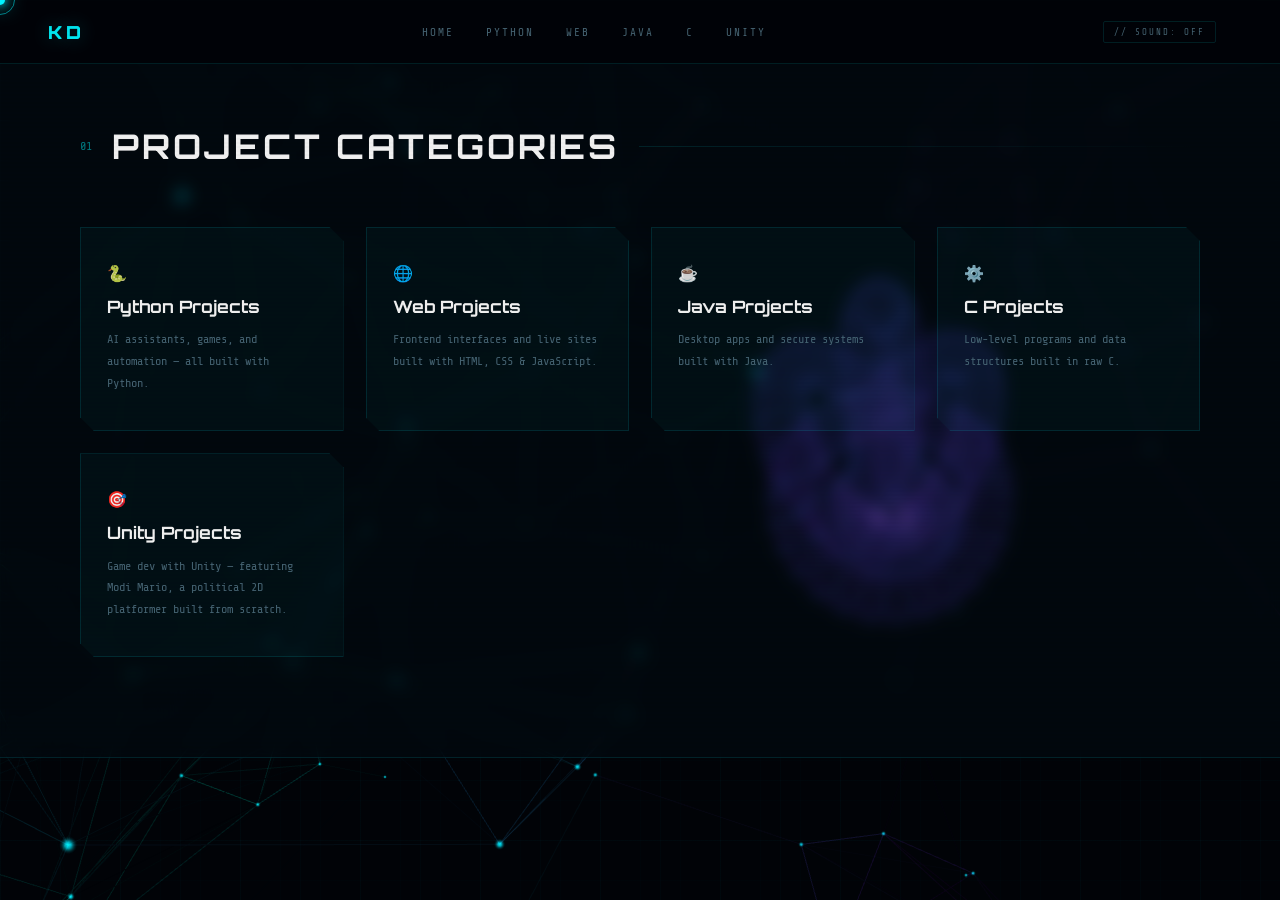
==== commit e701699c: "feat: implement mobile device layout stack, backdrop rings adjustments, interactive fun mode toggle," ====
--- a/projects/index.html
+++ b/projects/index.html
@@ -5,11 +5,18 @@
 <meta name="viewport" content="width=device-width, initial-scale=1.0">
 <title>Kushal Dhoot | Project Categories</title>
 <link href="https://fonts.googleapis.com/css2?family=Share+Tech+Mono&family=Orbitron:wght@400;700;900&family=Rajdhani:wght@300;400;600;700&display=swap" rel="stylesheet">
-<link rel="stylesheet" href="../style.css">
+<link rel="stylesheet" href="../style.css?v=3.6">
 </head>
 <body>
+
+<div id="canvas-container"></div>
 <div class="cursor" id="cursor"></div>
 <div class="cursor-ring" id="cr"></div>
+
+<!-- HUD OVERLAYS -->
+<div class="hud-scanlines"></div>
+<div class="hud-grid-overlay"></div>
+
 <nav>
   <div class="nav-logo">KD</div>
   <ul class="nav-links">
@@ -20,6 +27,9 @@
     <li><a href="c.html">C</a></li>
     <li><a href="unity.html">Unity</a></li>
   </ul>
+  <div class="nav-hud-controls">
+    <button class="hud-audio-btn" id="audio-toggle" title="Toggle audio sound effects">// SOUND: OFF</button>
+  </div>
   <button class="nav-hamburger" id="nav-hamburger" aria-label="Open menu">
     <span></span><span></span><span></span>
   </button>
@@ -66,6 +76,8 @@
     </a>
   </div>
 </section>
-<script src="script-categories.js"></script>
+<script src="../three.min.js"></script>
+<script src="../three-bg.js?v=3.6"></script>
+<script src="../script.js?v=3.6"></script>
 </body>
 </html>
--- a/style.css
+++ b/style.css
@@ -18,7 +18,40 @@
 .cursor{width:10px;height:10px;background:var(--cyan);border-radius:50%;position:fixed;pointer-events:none;z-index:9999;transform:translate(-50%,-50%);box-shadow:0 0 10px var(--cyan),0 0 20px var(--cyan);transition:width .2s,height .2s}
 .cursor-ring{width:30px;height:30px;border:1px solid rgba(0,245,255,0.5);border-radius:50%;position:fixed;pointer-events:none;z-index:9998;transform:translate(-50%,-50%);transition:width .2s,height .2s}
 body::before{content:'';position:fixed;inset:0;background:repeating-linear-gradient(0deg,transparent,transparent 2px,rgba(0,0,0,0.06) 2px,rgba(0,0,0,0.06) 4px);pointer-events:none;z-index:1000}
-body::after{content:'';position:fixed;inset:0;background-image:linear-gradient(rgba(0,245,255,0.025) 1px,transparent 1px),linear-gradient(90deg,rgba(0,245,255,0.025) 1px,transparent 1px);background-size:60px 60px;pointer-events:none;z-index:0}
+body::after{content:'';position:fixed;inset:0;background-image:linear-gradient(rgba(0,245,255,0.02) 1px,transparent 1px),linear-gradient(90deg,rgba(0,245,255,0.02) 1px,transparent 1px);background-size:60px 60px;pointer-events:none;z-index:0}
+
+/* Web3D Backdrop Canvas */
+#canvas-container {
+  position: fixed;
+  top: 0;
+  left: 0;
+  width: 100vw;
+  height: 100vh;
+  z-index: 1;
+  pointer-events: none;
+}
+.hud-scanlines {
+  position: fixed;
+  top: 0;
+  left: 0;
+  width: 100vw;
+  height: 100vh;
+  background: linear-gradient(rgba(18, 16, 16, 0) 50%, rgba(0, 0, 0, 0.25) 50%);
+  background-size: 100% 4px;
+  z-index: 999;
+  pointer-events: none;
+  opacity: 0.3;
+}
+.hud-grid-overlay {
+  position: fixed;
+  inset: 0;
+  background-size: 40px 40px;
+  background-image: 
+    linear-gradient(to right, rgba(0, 245, 255, 0.012) 1px, transparent 1px),
+    linear-gradient(to bottom, rgba(0, 245, 255, 0.012) 1px, transparent 1px);
+  z-index: 1;
+  pointer-events: none;
+}
 
 /* NAV */
 nav{position:fixed;top:0;left:0;right:0;z-index:500;background:rgba(2,4,8,0.92);backdrop-filter:blur(20px);border-bottom:1px solid var(--border);padding:0 48px;height:64px;display:flex;align-items:center;justify-content:space-between}
@@ -44,15 +77,81 @@
 
 /* HERO */
 #hero{position:relative;min-height:100vh;display:flex;align-items:center;padding:0 80px;overflow:hidden}
+.hero-grid {
+  display: grid;
+  grid-template-columns: 1.2fr 1fr;
+  gap: 48px;
+  width: 100%;
+  align-items: center;
+  z-index: 2;
+}
+.hero-terminal {
+  background: rgba(5, 13, 21, 0.55);
+  border: 1px solid var(--border);
+  border-radius: 4px;
+  backdrop-filter: blur(12px);
+  box-shadow: 0 10px 40px rgba(0, 0, 0, 0.4), inset 0 0 15px rgba(0, 245, 255, 0.05);
+  overflow: hidden;
+  font-family: 'Share Tech Mono', monospace;
+  clip-path: polygon(0 0, calc(100% - 15px) 0, 100% 15px, 100% 100%, 15px 100%, 0 calc(100% - 15px));
+  animation: fadeUp .8s .6s forwards;
+  opacity: 0;
+  max-width: 480px;
+  width: 100%;
+  justify-self: end;
+}
+.term-header {
+  background: rgba(10, 25, 41, 0.85);
+  padding: 10px 16px;
+  display: flex;
+  align-items: center;
+  gap: 6px;
+  border-bottom: 1px solid var(--border);
+}
+.term-dot {
+  width: 8px;
+  height: 8px;
+  border-radius: 50%;
+}
+.term-dot:nth-child(1) { background: #ff5f56; }
+.term-dot:nth-child(2) { background: #ffbd2e; }
+.term-dot:nth-child(3) { background: #27c93f; }
+.term-title {
+  color: var(--dim);
+  font-size: 10px;
+  letter-spacing: 2px;
+  margin-left: 10px;
+  text-transform: uppercase;
+}
+.term-body {
+  padding: 18px;
+  height: 220px;
+  overflow-y: auto;
+  font-size: 11px;
+  line-height: 1.6;
+  color: var(--text);
+  scrollbar-width: none;
+}
+.term-body::-webkit-scrollbar {
+  display: none;
+}
+.term-row {
+  margin-bottom: 6px;
+  white-space: pre-wrap;
+}
+.term-time {
+  color: var(--cyan);
+  margin-right: 8px;
+}
 .hero-orb{position:absolute;right:-80px;top:50%;transform:translateY(-50%);width:650px;height:650px;border-radius:50%;background:radial-gradient(circle,rgba(123,47,255,0.1) 0%,transparent 70%);pointer-events:none}
 .hero-orb2{position:absolute;left:35%;top:15%;width:350px;height:350px;border-radius:50%;background:radial-gradient(circle,rgba(0,245,255,0.06) 0%,transparent 70%);pointer-events:none;animation:orb 5s ease-in-out infinite}
 @keyframes orb{0%,100%{transform:scale(1);opacity:.5}50%{transform:scale(1.15);opacity:1}}
 .hero-content{position:relative;z-index:2;max-width:680px}
 .hero-tag{font-family:'Share Tech Mono',monospace;font-size:11px;color:var(--cyan);letter-spacing:4px;text-transform:uppercase;margin-bottom:24px;opacity:0;animation:fadeUp .8s .2s forwards}
 .hero-tag span{color:var(--purple)}
-.hero-name{font-family:'Orbitron',monospace;font-weight:900;font-size:clamp(44px,6.5vw,84px);line-height:1;color:#fff;margin-bottom:8px;opacity:0;animation:fadeUp .8s .4s forwards;position:relative}
+.hero-name{font-family:'Orbitron',monospace;font-weight:900;font-size:clamp(32px,7vw,84px);line-height:1;margin-bottom:8px;opacity:0;animation:fadeUp .8s .4s forwards;position:relative}
 .hero-name .accent{color:var(--cyan);text-shadow:var(--glow)}
-.hero-name::before,.hero-name::after{content:attr(data-text);position:absolute;top:0;left:0;width:100%;font-family:'Orbitron',monospace;font-weight:900;font-size:clamp(44px,6.5vw,84px)}
+.hero-name::before,.hero-name::after{content:attr(data-text);position:absolute;top:0;left:0;width:100%;font-family:'Orbitron',monospace;font-weight:900;font-size:clamp(32px,7vw,84px)}
 .hero-name::before{color:var(--cyan);animation:g1 4s infinite;clip-path:polygon(0 0,100% 0,100% 38%,0 38%)}
 .hero-name::after{color:var(--pink);animation:g2 4s infinite;clip-path:polygon(0 62%,100% 62%,100% 100%,0 100%)}
 @keyframes g1{0%,88%,100%{transform:translate(0)}90%{transform:translate(-3px,1px)}93%{transform:translate(2px,-1px)}}
@@ -89,10 +188,11 @@
 .sec-line{flex:1;height:1px;background:linear-gradient(90deg,var(--border),transparent)}
 
 /* ABOUT */
-#about{background:var(--bg2);border-top:1px solid var(--border);border-bottom:1px solid var(--border)}
+#about{background:rgba(5, 13, 21, 0.55);backdrop-filter:blur(8px);border-top:1px solid var(--border);border-bottom:1px solid var(--border)}
 .about-grid{display:grid;grid-template-columns:1.1fr 1fr;gap:64px;align-items:center}
 .about-text p{font-size:16px;line-height:1.9;color:var(--text);margin-bottom:18px;font-weight:300}
 .about-text p strong{color:var(--cyan);font-weight:600}
+.about-text .fun-line{font-size:18px;font-weight:800;color:#fff;text-align:center;margin:0 0 26px;letter-spacing:1px;text-shadow:0 0 12px rgba(0,245,255,0.45),0 0 24px rgba(123,47,255,0.15)}
 .about-info{display:grid;grid-template-columns:1fr 1fr;gap:14px;margin-top:36px}
 .info-item{background:var(--card);border:1px solid var(--border);padding:16px;clip-path:polygon(0 0,calc(100% - 8px) 0,100% 8px,100% 100%,8px 100%,0 calc(100% - 8px))}
 .info-label{font-family:'Share Tech Mono',monospace;font-size:10px;color:var(--dim);letter-spacing:2px;text-transform:uppercase;margin-bottom:4px}
@@ -200,7 +300,7 @@
 }
 
 /* PROJECT CATEGORIES */
-#project-categories{background:var(--bg2);border-top:1px solid var(--border);border-bottom:1px solid var(--border)}
+#project-categories{background:rgba(5, 13, 21, 0.55);backdrop-filter:blur(8px);border-top:1px solid var(--border);border-bottom:1px solid var(--border)}
 .category-grid{display:grid;grid-template-columns:repeat(auto-fit,minmax(220px,1fr));gap:22px}
 .category-card{padding:36px 26px;background:var(--card);border:1px solid var(--border);display:flex;flex-direction:column;gap:12px;text-decoration:none;transition:border-color .3s,box-shadow .3s,transform .3s;clip-path:polygon(0 0,calc(100% - 14px) 0,100% 14px,100% 100%,14px 100%,0 calc(100% - 14px))}
 .category-card:hover{border-color:rgba(0,245,255,.4);box-shadow:0 0 36px rgba(0,245,255,.1);transform:translateY(-7px)}
@@ -209,7 +309,7 @@
 .category-card p{font-family:'Share Tech Mono',monospace;font-size:12px;line-height:1.8;color:var(--dim);margin:0}
 
 /* PROJECTS */
-#projects{background:var(--bg2);border-top:1px solid var(--border);border-bottom:1px solid var(--border)}
+#projects{background:rgba(5, 13, 21, 0.55);backdrop-filter:blur(8px);border-top:1px solid var(--border);border-bottom:1px solid var(--border)}
 .projects-grid{display:grid;grid-template-columns:repeat(auto-fill,minmax(340px,1fr));gap:22px}
 #projects > .project-card{max-width:720px}
 .project-card{background:var(--card);border:1px solid var(--border);position:relative;overflow:hidden;transition:border-color .3s,box-shadow .3s,transform .3s;clip-path:polygon(0 0,calc(100% - 16px) 0,100% 16px,100% 100%,16px 100%,0 calc(100% - 16px))}
@@ -259,7 +359,7 @@
 .feat-item::before{content:'▸';color:var(--cyan);font-size:10px}
 
 /* CONTACT */
-#contact{background:var(--bg2);border-top:1px solid var(--border)}
+#contact{background:rgba(5, 13, 21, 0.55);backdrop-filter:blur(8px);border-top:1px solid var(--border)}
 .contact-wrap{display:grid;grid-template-columns:1fr 1fr;gap:80px;align-items:start}
 .contact-left h3{font-family:'Orbitron',monospace;font-size:28px;color:#fff;margin-bottom:16px;letter-spacing:2px;line-height:1.2}
 .contact-left h3 span{color:var(--cyan)}
@@ -297,17 +397,373 @@
 .reveal{opacity:0;transform:translateY(36px);transition:opacity .7s ease,transform .7s ease}
 .reveal.visible{opacity:1;transform:translateY(0)}
 
+/* HUD Sidebars */
+.hud-sidebar-left, .hud-sidebar-right {
+  position: fixed;
+  top: 0;
+  bottom: 0;
+  width: 48px;
+  display: flex;
+  flex-direction: column;
+  align-items: center;
+  justify-content: center;
+  z-index: 100;
+  pointer-events: none;
+}
+.hud-sidebar-left { left: 0; }
+.hud-sidebar-right { right: 0; }
+.hud-line {
+  width: 1px;
+  flex: 1;
+  background: linear-gradient(to bottom, transparent, var(--border) 20%, var(--border) 80%, transparent);
+}
+.hud-vertical-text {
+  font-family: 'Share Tech Mono', monospace;
+  font-size: 8px;
+  color: var(--dim);
+  letter-spacing: 4px;
+  writing-mode: vertical-rl;
+  text-transform: uppercase;
+  margin: 24px 0;
+  opacity: 0.5;
+}
+
+/* HUD Status Panel */
+.hud-status {
+  position: fixed;
+  bottom: 24px;
+  right: 48px;
+  display: flex;
+  flex-direction: column;
+  gap: 6px;
+  z-index: 100;
+  font-family: 'Share Tech Mono', monospace;
+  font-size: 10px;
+  pointer-events: none;
+  background: rgba(2, 4, 8, 0.75);
+  border: 1px solid var(--border);
+  padding: 12px;
+  border-radius: 4px;
+  backdrop-filter: blur(8px);
+}
+.hud-stat-item {
+  display: flex;
+  justify-content: space-between;
+  gap: 12px;
+}
+.hud-label {
+  color: var(--dim);
+}
+.hud-val {
+  color: var(--cyan);
+  font-weight: bold;
+}
+.hud-val.pulse-green {
+  color: var(--green);
+  animation: pulseText 1.5s infinite;
+}
+@keyframes pulseText {
+  0%, 100% { opacity: 0.7; }
+  50% { opacity: 1; text-shadow: 0 0 8px var(--green); }
+}
+
+/* Audio Toggle Button */
+.nav-hud-controls {
+  display: flex;
+  align-items: center;
+  margin-right: 16px;
+}
+.hud-toggle-container {
+  display: flex;
+  align-items: center;
+  gap: 8px;
+  margin-right: 18px;
+  font-family: 'Share Tech Mono', monospace;
+  font-size: 9px;
+  letter-spacing: 1.5px;
+}
+.hud-toggle-label {
+  color: var(--dim);
+}
+.hud-switch {
+  position: relative;
+  display: inline-block;
+  width: 38px;
+  height: 18px;
+}
+.hud-switch input {
+  opacity: 0;
+  width: 0;
+  height: 0;
+}
+.hud-slider {
+  position: absolute;
+  cursor: pointer;
+  inset: 0;
+  background-color: rgba(5, 13, 21, 0.95);
+  border: 1.5px solid var(--border);
+  transition: all 0.3s cubic-bezier(0.175, 0.885, 0.32, 1.275);
+  border-radius: 3px;
+}
+.hud-slider:before {
+  position: absolute;
+  content: "";
+  height: 10px;
+  width: 10px;
+  left: 3px;
+  bottom: 2.5px;
+  background-color: var(--dim);
+  transition: all 0.3s cubic-bezier(0.175, 0.885, 0.32, 1.275);
+  border-radius: 1.5px;
+  box-shadow: 0 0 3px rgba(0, 0, 0, 0.4);
+}
+.hud-switch:hover .hud-slider {
+  border-color: var(--cyan);
+  box-shadow: 0 0 8px rgba(0, 245, 255, 0.25);
+}
+.hud-switch:hover .hud-slider:before {
+  background-color: var(--text);
+  box-shadow: 0 0 6px rgba(200, 232, 240, 0.6);
+}
+.hud-switch:active .hud-slider:before {
+  width: 14px;
+}
+.hud-switch input:checked + .hud-slider {
+  border-color: var(--cyan);
+  background-color: rgba(0, 245, 255, 0.06);
+  box-shadow: 0 0 10px rgba(0, 245, 255, 0.2);
+}
+.hud-switch input:checked + .hud-slider:before {
+  transform: translateX(18px);
+  background-color: var(--cyan);
+  box-shadow: 0 0 8px var(--cyan);
+}
+.hud-audio-btn {
+  font-family: 'Share Tech Mono', monospace;
+  font-size: 9px;
+  background: transparent;
+  border: 1px solid var(--border);
+  color: var(--dim);
+  padding: 5px 10px;
+  cursor: pointer;
+  transition: all 0.3s;
+  letter-spacing: 2px;
+  border-radius: 2px;
+}
+.hud-audio-btn:hover, .hud-audio-btn.active {
+  color: var(--cyan);
+  border-color: var(--cyan);
+  background: rgba(0, 245, 255, 0.05);
+  text-shadow: var(--glow);
+  box-shadow: 0 0 10px rgba(0, 245, 255, 0.15);
+}
+
+@media(max-width:1200px){
+  #hero {
+    padding: 0 40px;
+  }
+  section {
+    padding: 80px 40px;
+  }
+  .hero-grid {
+    gap: 28px;
+  }
+  .about-grid {
+    gap: 40px;
+  }
+  footer {
+    padding: 28px 40px;
+  }
+}
+
 @media(max-width:900px){
+  body { cursor: default !important; }
+  .cursor, .cursor-ring { display: none !important; }
   nav{padding:0 20px}
   .nav-links{display:none}
   .nav-hamburger{display:flex}
+  .nav-hud-controls{margin-right: 10px}
   section{padding:60px 20px}
   section:first-of-type:not(#hero){padding-top:calc(64px + 40px)}
-  #hero{padding:0 20px}
-  .hero-stats{right:20px;bottom:40px;gap:20px}
-  .about-grid,.featured-card,.contact-wrap{grid-template-columns:1fr}
+  #hero {
+    padding: 80px 20px 110px !important;
+    display: flex !important;
+    flex-direction: column !important;
+    justify-content: center !important;
+    align-items: flex-start !important;
+    min-height: 100vh !important;
+  }
+  .hero-grid {
+    grid-template-columns: 1fr;
+    gap: 24px;
+    width: 100%;
+  }
+  .hero-btns {
+    flex-direction: column !important;
+    align-items: flex-start !important;
+    gap: 12px !important;
+    width: 100% !important;
+    margin-top: 10px !important;
+  }
+  .hero-btns a {
+    width: 100% !important;
+    max-width: 280px !important;
+    text-align: center !important;
+  }
+  .hero-terminal {
+    display: none !important;
+  }
+  .hud-toggle-container {
+    display: none !important;
+  }
+  .hero-stats {
+    position: static !important;
+    margin-top: 36px !important;
+    justify-content: flex-start !important;
+    gap: 32px !important;
+    width: 100% !important;
+  }
+  .about-grid {
+    grid-template-columns: 1fr;
+    gap: 32px !important;
+  }
+  .featured-card {
+    grid-template-columns: 1fr;
+  }
+  .feat-overlay {
+    background: linear-gradient(180deg, transparent 50%, rgba(5, 13, 21, 0.98)) !important;
+  }
+  .feat-body {
+    padding: 24px 20px !important;
+  }
+  .contact-wrap {
+    grid-template-columns: 1fr;
+    gap: 32px !important;
+  }
+  .mobile-menu {
+    overflow-y: auto !important;
+  }
+  .projects-grid {
+    grid-template-columns: repeat(auto-fit, minmax(280px, 1fr)) !important;
+  }
   .feat-img-wrap{min-height:200px}
   footer{padding:20px;flex-direction:column;gap:8px;text-align:center}
-  .scroll-ind{left:20px}
+  .scroll-ind {
+    display: flex !important;
+    position: absolute !important;
+    bottom: 24px !important;
+    left: 20px !important;
+  }
   #projects > .project-card{max-width:100%}
-}
+  .hud-sidebar-left, .hud-sidebar-right, .hud-status {
+    display: none;
+  }
+}
+
+/* --- INTERACTIVE TERMINAL WIDGET INPUT STYLES --- */
+.term-input-row {
+  display: flex;
+  align-items: center;
+  background: rgba(10, 25, 41, 0.85);
+  padding: 10px 18px;
+  border-top: 1px solid var(--border);
+  gap: 10px;
+}
+.term-prompt {
+  color: var(--pink);
+  font-size: 11px;
+  font-weight: bold;
+  white-space: nowrap;
+}
+#term-input {
+  background: transparent;
+  border: none;
+  outline: none;
+  color: var(--green);
+  font-family: 'Share Tech Mono', monospace;
+  font-size: 12px;
+  flex: 1;
+  caret-color: var(--cyan);
+  width: 100%;
+}
+
+/* --- CYBER GLITCH EFFECT SHADERS --- */
+.glitch-active {
+  animation: cyberGlitchShake 0.35s infinite;
+  position: relative;
+}
+.glitch-active::before {
+  content: '';
+  position: fixed;
+  inset: 0;
+  background: rgba(255, 45, 120, 0.08);
+  z-index: 99999;
+  pointer-events: none;
+  mix-blend-mode: color-dodge;
+  animation: cyberGlitchColor 0.15s infinite;
+}
+@keyframes cyberGlitchShake {
+  0% { transform: translate(0, 0) skew(0deg); }
+  20% { transform: translate(-2px, 3px) skew(-1deg); }
+  40% { transform: translate(3px, -2px) skew(1.5deg); }
+  60% { transform: translate(-3px, -3px) skew(-2deg); }
+  80% { transform: translate(4px, 2px) skew(2.5deg); }
+  100% { transform: translate(0, 0) skew(0deg); }
+}
+@keyframes cyberGlitchColor {
+  0% { background: rgba(255, 45, 120, 0.07); }
+  33% { background: rgba(0, 245, 255, 0.09); }
+  66% { background: rgba(0, 255, 136, 0.07); }
+  100% { background: rgba(123, 47, 255, 0.08); }
+}
+
+/* Fullscreen Matrix Canvas */
+#matrix-canvas {
+  position: fixed;
+  top: 0;
+  left: 0;
+  width: 100vw;
+  height: 100vh;
+  z-index: 1;
+  pointer-events: none;
+  opacity: 0;
+  transition: opacity 1s ease;
+}
+
+/* Smooth Terminal Hide/Show Toggle */
+.hero-terminal {
+  transition: opacity 0.4s ease, transform 0.4s ease, visibility 0.4s ease;
+}
+.hero-terminal.hidden-log {
+  opacity: 0 !important;
+  visibility: hidden !important;
+  pointer-events: none !important;
+  transform: translateY(20px) scale(0.98) !important;
+}
+
+/* Sync-to-Beat Webpage Interactions */
+@keyframes kickPulseAnim {
+  0% { transform: scale(1); filter: brightness(1); }
+  50% { transform: scale(1.008); filter: brightness(1.18); }
+  100% { transform: scale(1); filter: brightness(1); }
+}
+.kick-pulse {
+  animation: kickPulseAnim 0.12s ease-out;
+}
+
+.snare-pulse {
+  box-shadow: 0 0 30px var(--cyan) !important;
+  border-color: var(--cyan) !important;
+  text-shadow: 0 0 12px var(--cyan) !important;
+  transform: scale(1.035) !important;
+  transition: transform 0.06s, box-shadow 0.06s;
+}
+
+@keyframes dropPulseAnim {
+  0% { filter: hue-rotate(0deg) saturate(1); box-shadow: inset 0 0 120px rgba(0, 245, 255, 0.4); }
+  50% { filter: hue-rotate(180deg) saturate(1.8); box-shadow: inset 0 0 250px rgba(255, 45, 120, 0.6); }
+  100% { filter: hue-rotate(360deg) saturate(1); box-shadow: none; }
+}
+.drop-pulse {
+  animation: dropPulseAnim 1.25s ease-in-out;
+}
